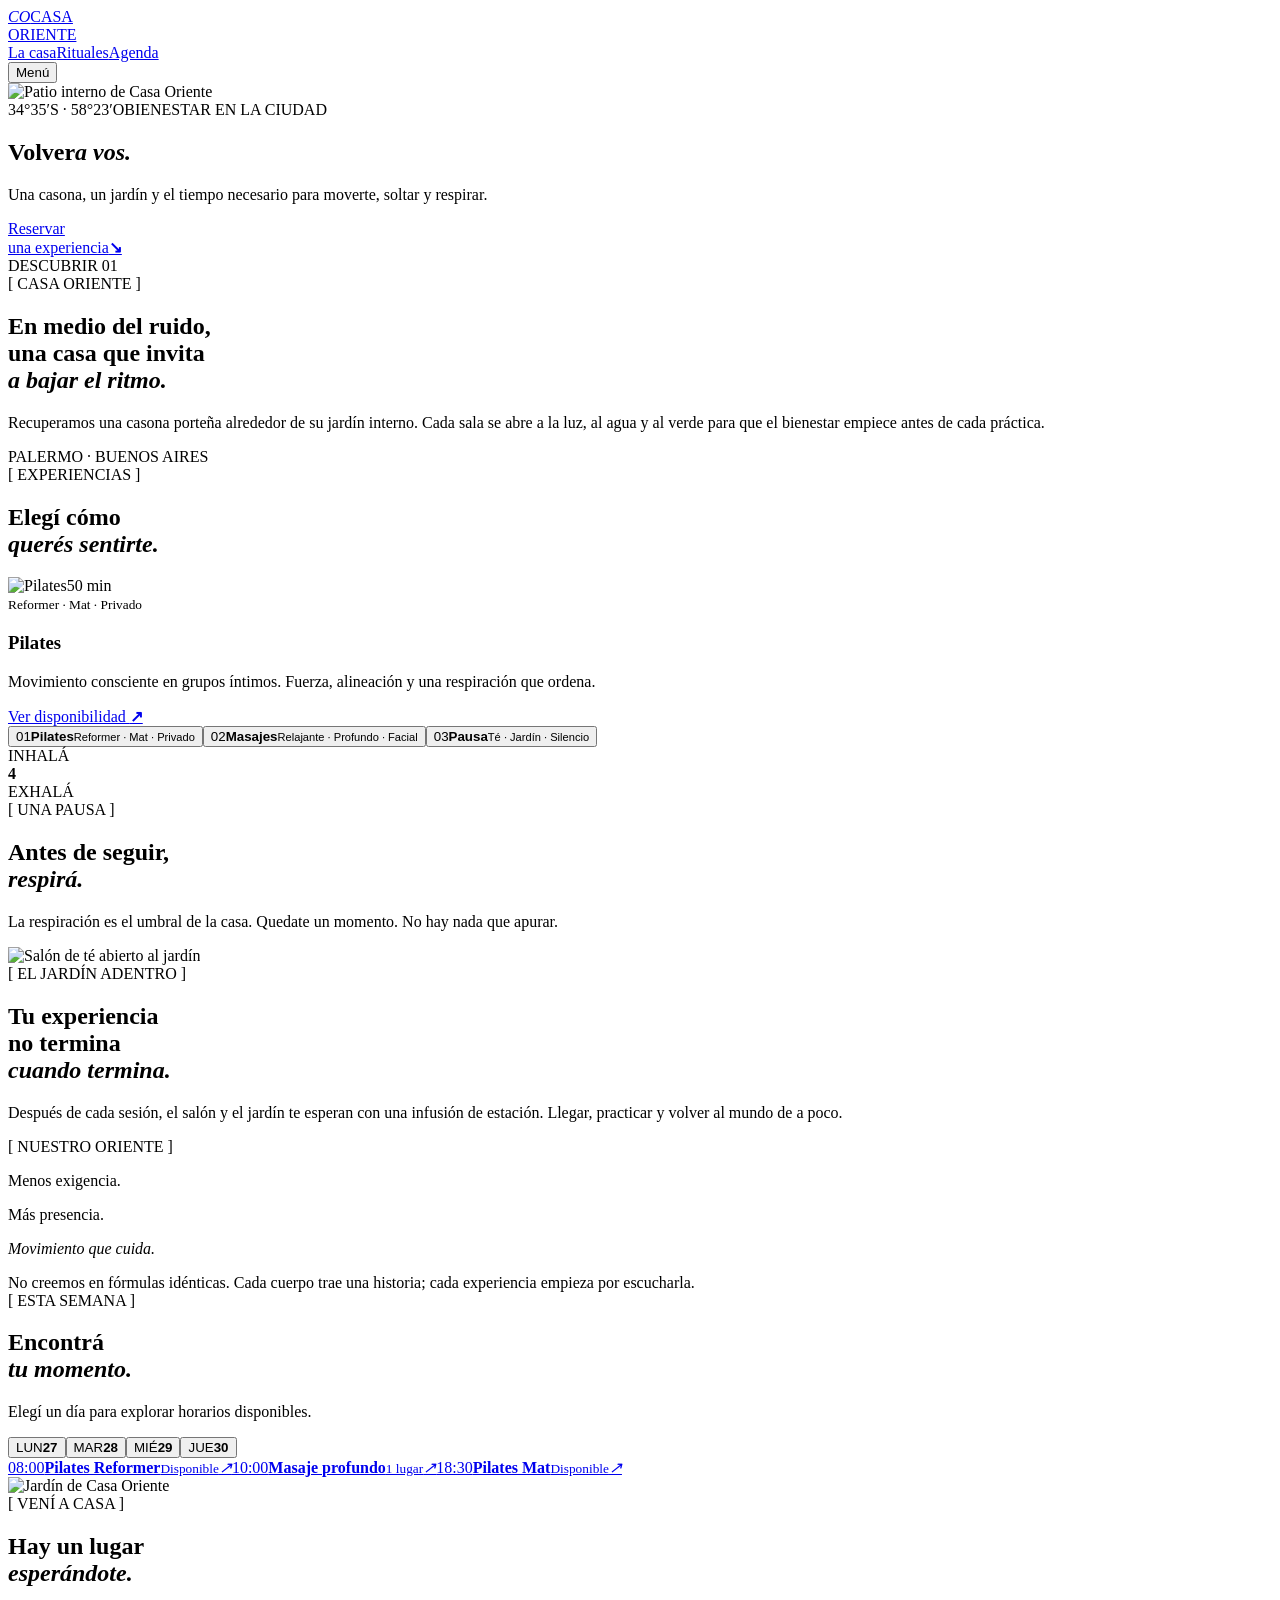
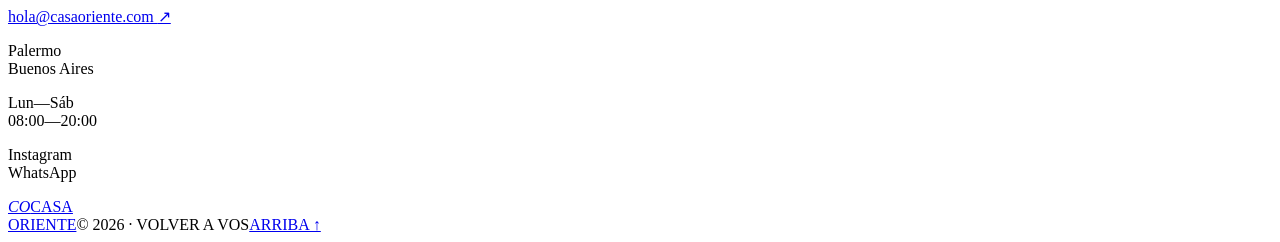
==== index.html @ e1b8a691 "Build Casa Oriente wellness experience" ====
<!DOCTYPE html><html lang="es"><head><meta charSet="utf-8"/><meta name="viewport" content="width=device-width, initial-scale=1"/><link rel="preload" as="image" href="/casaoriente/images/patio-casa-oriente.png"/><link rel="preload" as="image" href="/casaoriente/images/pilates-reformer.png"/><link rel="preload" as="image" href="/casaoriente/images/salon-te.png"/><link rel="stylesheet" href="/casaoriente/_next/static/chunks/013iz3ke4x50k.css" data-precedence="next"/><link rel="preload" as="script" fetchPriority="low" href="/casaoriente/_next/static/chunks/13mlq5af~sx62.js"/><script src="/casaoriente/_next/static/chunks/0y7opfao.kdcd.js" async=""></script><script src="/casaoriente/_next/static/chunks/0qm0td1ph.m7d.js" async=""></script><script src="/casaoriente/_next/static/chunks/turbopack-031og39yolx5b.js" async=""></script><script src="/casaoriente/_next/static/chunks/0cc6ivl2rzcu9.js" async=""></script><script src="/casaoriente/_next/static/chunks/0lklt4yarescy.js" async=""></script><title>Casa Oriente — Wellness, pilates y masajes</title><meta name="description" content="Una casona con jardín interno en Buenos Aires. Pilates, masajes y experiencias de bienestar para volver a vos."/><meta property="og:title" content="Casa Oriente"/><meta property="og:description" content="Una casona con jardín interno en Buenos Aires. Pilates, masajes y experiencias de bienestar para volver a vos."/><meta property="og:locale" content="es_AR"/><meta property="og:image" content="http://localhost:3000/og.png"/><meta property="og:type" content="website"/><meta name="twitter:card" content="summary_large_image"/><meta name="twitter:title" content="Casa Oriente"/><meta name="twitter:description" content="Una casona con jardín interno en Buenos Aires. Pilates, masajes y experiencias de bienestar para volver a vos."/><meta name="twitter:image" content="http://localhost:3000/og.png"/><script src="/casaoriente/_next/static/chunks/03~yq9q893hmn.js" noModule=""></script></head><body><div hidden=""><!--$--><!--/$--></div><main><div class="grain"></div><header><a class="brand" href="#inicio"><i>CO</i><span>CASA<br/>ORIENTE</span></a><nav><a href="#casa">La casa</a><a href="#rituales">Rituales</a><a href="#agenda">Agenda</a></nav><button class="menu">Menú<i></i></button></header><section class="hero" id="inicio"><img src="/casaoriente/images/patio-casa-oriente.png" alt="Patio interno de Casa Oriente"/><div class="shade"></div><div class="hero-lines"></div><div class="hero-top"><span>34°35′S · 58°23′O</span><span>BIENESTAR EN LA CIUDAD</span></div><h1><span>Volver</span><em>a vos.</em></h1><p>Una casona, un jardín y el tiempo necesario para moverte, soltar y respirar.</p><a class="book" href="#agenda"><span>Reservar<br/>una experiencia</span><b>↘</b></a><div class="scroll">DESCUBRIR <i></i> 01</div></section><section class="welcome" id="casa"><span class="eyebrow">[ CASA ORIENTE ]</span><h2>En medio del ruido,<br/>una casa que invita<br/><em>a bajar el ritmo.</em></h2><div class="welcome-foot"><p>Recuperamos una casona porteña alrededor de su jardín interno. Cada sala se abre a la luz, al agua y al verde para que el bienestar empiece antes de cada práctica.</p><span>PALERMO · BUENOS AIRES</span></div></section><section class="rituals" id="rituales"><div class="ritual-head"><span class="eyebrow">[ EXPERIENCIAS ]</span><h2>Elegí cómo<br/><em>querés sentirte.</em></h2></div><div class="ritual-stage"><div class="ritual-photo"><img src="/casaoriente/images/pilates-reformer.png" alt="Pilates"/><span>50 min</span></div><div class="ritual-copy"><small>Reformer · Mat · Privado</small><h3>Pilates</h3><p>Movimiento consciente en grupos íntimos. Fuerza, alineación y una respiración que ordena.</p><a href="#agenda">Ver disponibilidad <b>↗</b></a></div></div><div class="ritual-tabs"><button class="active"><span>01</span><b>Pilates</b><small>Reformer · Mat · Privado</small></button><button class=""><span>02</span><b>Masajes</b><small>Relajante · Profundo · Facial</small></button><button class=""><span>03</span><b>Pausa</b><small>Té · Jardín · Silencio</small></button></div></section><section class="breath"><div class="breath-orb"><i></i><span>INHALÁ<br/><b>4</b><br/>EXHALÁ</span></div><div class="breath-copy"><span class="eyebrow">[ UNA PAUSA ]</span><h2>Antes de seguir,<br/><em>respirá.</em></h2><p>La respiración es el umbral de la casa. Quedate un momento. No hay nada que apurar.</p></div></section><section class="garden"><img src="/casaoriente/images/salon-te.png" alt="Salón de té abierto al jardín"/><div class="garden-card"><span class="eyebrow">[ EL JARDÍN ADENTRO ]</span><h2>Tu experiencia<br/>no termina<br/><em>cuando termina.</em></h2><p>Después de cada sesión, el salón y el jardín te esperan con una infusión de estación. Llegar, practicar y volver al mundo de a poco.</p></div></section><section class="philosophy"><span class="eyebrow">[ NUESTRO ORIENTE ]</span><div><p>Menos exigencia.</p><p>Más presencia.</p><p><em>Movimiento que cuida.</em></p></div><aside>No creemos en fórmulas idénticas. Cada cuerpo trae una historia; cada experiencia empieza por escucharla.</aside></section><section class="agenda" id="agenda"><div class="agenda-title"><span class="eyebrow">[ ESTA SEMANA ]</span><h2>Encontrá<br/><em>tu momento.</em></h2><p>Elegí un día para explorar horarios disponibles.</p></div><div class="calendar"><div class="days"><button class="active"><span>LUN</span><b>27</b></button><button class=""><span>MAR</span><b>28</b></button><button class=""><span>MIÉ</span><b>29</b></button><button class=""><span>JUE</span><b>30</b></button></div><div class="slots"><a href="mailto:hola@casaoriente.com"><span>08:00</span><b>Pilates Reformer</b><small>Disponible</small><i>↗</i></a><a href="mailto:hola@casaoriente.com"><span>10:00</span><b>Masaje profundo</b><small>1 lugar</small><i>↗</i></a><a href="mailto:hola@casaoriente.com"><span>18:30</span><b>Pilates Mat</b><small>Disponible</small><i>↗</i></a></div></div></section><section class="visit" id="visitanos"><img src="/casaoriente/images/patio-casa-oriente.png" alt="Jardín de Casa Oriente"/><div class="visit-shade"></div><span class="eyebrow">[ VENÍ A CASA ]</span><h2>Hay un lugar<br/><em>esperándote.</em></h2><a href="mailto:hola@casaoriente.com">hola@casaoriente.com <span>↗</span></a><div class="visit-meta"><p>Palermo<br/>Buenos Aires</p><p>Lun—Sáb<br/>08:00—20:00</p><p>Instagram<br/>WhatsApp</p></div></section><footer><a class="brand" href="#inicio"><i>CO</i><span>CASA<br/>ORIENTE</span></a><span>© 2026 · VOLVER A VOS</span><a href="#inicio">ARRIBA ↑</a></footer></main><!--$--><!--/$--><script src="/casaoriente/_next/static/chunks/13mlq5af~sx62.js" id="_R_" async=""></script><script>(self.__next_f=self.__next_f||[]).push([0])</script><script>self.__next_f.push([1,"1:\"$Sreact.fragment\"\n2:I[21907,[\"/casaoriente/_next/static/chunks/0cc6ivl2rzcu9.js\"],\"default\"]\n3:I[43777,[\"/casaoriente/_next/static/chunks/0cc6ivl2rzcu9.js\"],\"default\"]\n4:I[60852,[\"/casaoriente/_next/static/chunks/0cc6ivl2rzcu9.js\"],\"ClientPageRoot\"]\n5:I[65728,[\"/casaoriente/_next/static/chunks/0cc6ivl2rzcu9.js\",\"/casaoriente/_next/static/chunks/0lklt4yarescy.js\"],\"default\"]\n8:I[42017,[\"/casaoriente/_next/static/chunks/0cc6ivl2rzcu9.js\"],\"OutletBoundary\"]\n9:\"$Sreact.suspense\"\nb:I[42017,[\"/casaoriente/_next/static/chunks/0cc6ivl2rzcu9.js\"],\"ViewportBoundary\"]\nd:I[42017,[\"/casaoriente/_next/static/chunks/0cc6ivl2rzcu9.js\"],\"MetadataBoundary\"]\nf:I[56203,[\"/casaoriente/_next/static/chunks/0cc6ivl2rzcu9.js\"],\"default\",1]\n:HL[\"/casaoriente/_next/static/chunks/013iz3ke4x50k.css\",\"style\"]\n"])</script><script>self.__next_f.push([1,"0:{\"P\":null,\"c\":[\"\",\"\"],\"q\":\"\",\"i\":false,\"f\":[[[\"\",{\"children\":[\"__PAGE__\",{}]},\"$undefined\",\"$undefined\",16],[[\"$\",\"$1\",\"c\",{\"children\":[[[\"$\",\"link\",\"0\",{\"rel\":\"stylesheet\",\"href\":\"/casaoriente/_next/static/chunks/013iz3ke4x50k.css\",\"precedence\":\"next\",\"crossOrigin\":\"$undefined\",\"nonce\":\"$undefined\"}],[\"$\",\"script\",\"script-0\",{\"src\":\"/casaoriente/_next/static/chunks/0cc6ivl2rzcu9.js\",\"async\":true,\"nonce\":\"$undefined\"}]],[\"$\",\"html\",null,{\"lang\":\"es\",\"children\":[\"$\",\"body\",null,{\"children\":[\"$\",\"$L2\",null,{\"parallelRouterKey\":\"children\",\"error\":\"$undefined\",\"errorStyles\":\"$undefined\",\"errorScripts\":\"$undefined\",\"template\":[\"$\",\"$L3\",null,{}],\"templateStyles\":\"$undefined\",\"templateScripts\":\"$undefined\",\"notFound\":[[[\"$\",\"title\",null,{\"children\":\"404: This page could not be found.\"}],[\"$\",\"div\",null,{\"style\":{\"fontFamily\":\"system-ui,\\\"Segoe UI\\\",Roboto,Helvetica,Arial,sans-serif,\\\"Apple Color Emoji\\\",\\\"Segoe UI Emoji\\\"\",\"height\":\"100vh\",\"textAlign\":\"center\",\"display\":\"flex\",\"flexDirection\":\"column\",\"alignItems\":\"center\",\"justifyContent\":\"center\"},\"children\":[\"$\",\"div\",null,{\"children\":[[\"$\",\"style\",null,{\"dangerouslySetInnerHTML\":{\"__html\":\"body{color:#000;background:#fff;margin:0}.next-error-h1{border-right:1px solid rgba(0,0,0,.3)}@media (prefers-color-scheme:dark){body{color:#fff;background:#000}.next-error-h1{border-right:1px solid rgba(255,255,255,.3)}}\"}}],[\"$\",\"h1\",null,{\"className\":\"next-error-h1\",\"style\":{\"display\":\"inline-block\",\"margin\":\"0 20px 0 0\",\"padding\":\"0 23px 0 0\",\"fontSize\":24,\"fontWeight\":500,\"verticalAlign\":\"top\",\"lineHeight\":\"49px\"},\"children\":404}],[\"$\",\"div\",null,{\"style\":{\"display\":\"inline-block\"},\"children\":[\"$\",\"h2\",null,{\"style\":{\"fontSize\":14,\"fontWeight\":400,\"lineHeight\":\"49px\",\"margin\":0},\"children\":\"This page could not be found.\"}]}]]}]}]],[]],\"forbidden\":\"$undefined\",\"unauthorized\":\"$undefined\"}]}]}]]}],{\"children\":[[\"$\",\"$1\",\"c\",{\"children\":[[\"$\",\"$L4\",null,{\"Component\":\"$5\",\"serverProvidedParams\":{\"searchParams\":{},\"params\":{},\"promises\":[\"$@6\",\"$@7\"]}}],[[\"$\",\"script\",\"script-0\",{\"src\":\"/casaoriente/_next/static/chunks/0lklt4yarescy.js\",\"async\":true,\"nonce\":\"$undefined\"}]],[\"$\",\"$L8\",null,{\"children\":[\"$\",\"$9\",null,{\"name\":\"Next.MetadataOutlet\",\"children\":\"$@a\"}]}]]}],{},null,false,null]},null,false,null],[\"$\",\"$1\",\"h\",{\"children\":[null,[\"$\",\"$Lb\",null,{\"children\":\"$Lc\"}],[\"$\",\"div\",null,{\"hidden\":true,\"children\":[\"$\",\"$Ld\",null,{\"children\":[\"$\",\"$9\",null,{\"name\":\"Next.Metadata\",\"children\":\"$Le\"}]}]}],null]}],false]],\"m\":\"$undefined\",\"G\":[\"$f\",[[\"$\",\"link\",\"0\",{\"rel\":\"stylesheet\",\"href\":\"/casaoriente/_next/static/chunks/013iz3ke4x50k.css\",\"precedence\":\"next\",\"crossOrigin\":\"$undefined\",\"nonce\":\"$undefined\"}]]],\"S\":true,\"h\":null,\"s\":\"$undefined\",\"l\":\"$undefined\",\"p\":\"$undefined\",\"d\":\"$undefined\",\"b\":\"CtI0qGQxha3_RIk2JHy7H\"}\n"])</script><script>self.__next_f.push([1,"6:{}\n7:\"$0:f:0:1:1:children:0:props:children:0:props:serverProvidedParams:params\"\n"])</script><script>self.__next_f.push([1,"c:[[\"$\",\"meta\",\"0\",{\"charSet\":\"utf-8\"}],[\"$\",\"meta\",\"1\",{\"name\":\"viewport\",\"content\":\"width=device-width, initial-scale=1\"}]]\n"])</script><script>self.__next_f.push([1,"a:null\ne:[[\"$\",\"title\",\"0\",{\"children\":\"Casa Oriente — Wellness, pilates y masajes\"}],[\"$\",\"meta\",\"1\",{\"name\":\"description\",\"content\":\"Una casona con jardín interno en Buenos Aires. Pilates, masajes y experiencias de bienestar para volver a vos.\"}],[\"$\",\"meta\",\"2\",{\"property\":\"og:title\",\"content\":\"Casa Oriente\"}],[\"$\",\"meta\",\"3\",{\"property\":\"og:description\",\"content\":\"Una casona con jardín interno en Buenos Aires. Pilates, masajes y experiencias de bienestar para volver a vos.\"}],[\"$\",\"meta\",\"4\",{\"property\":\"og:locale\",\"content\":\"es_AR\"}],[\"$\",\"meta\",\"5\",{\"property\":\"og:image\",\"content\":\"http://localhost:3000/og.png\"}],[\"$\",\"meta\",\"6\",{\"property\":\"og:type\",\"content\":\"website\"}],[\"$\",\"meta\",\"7\",{\"name\":\"twitter:card\",\"content\":\"summary_large_image\"}],[\"$\",\"meta\",\"8\",{\"name\":\"twitter:title\",\"content\":\"Casa Oriente\"}],[\"$\",\"meta\",\"9\",{\"name\":\"twitter:description\",\"content\":\"Una casona con jardín interno en Buenos Aires. Pilates, masajes y experiencias de bienestar para volver a vos.\"}],[\"$\",\"meta\",\"10\",{\"name\":\"twitter:image\",\"content\":\"http://localhost:3000/og.png\"}]]\n"])</script></body></html>
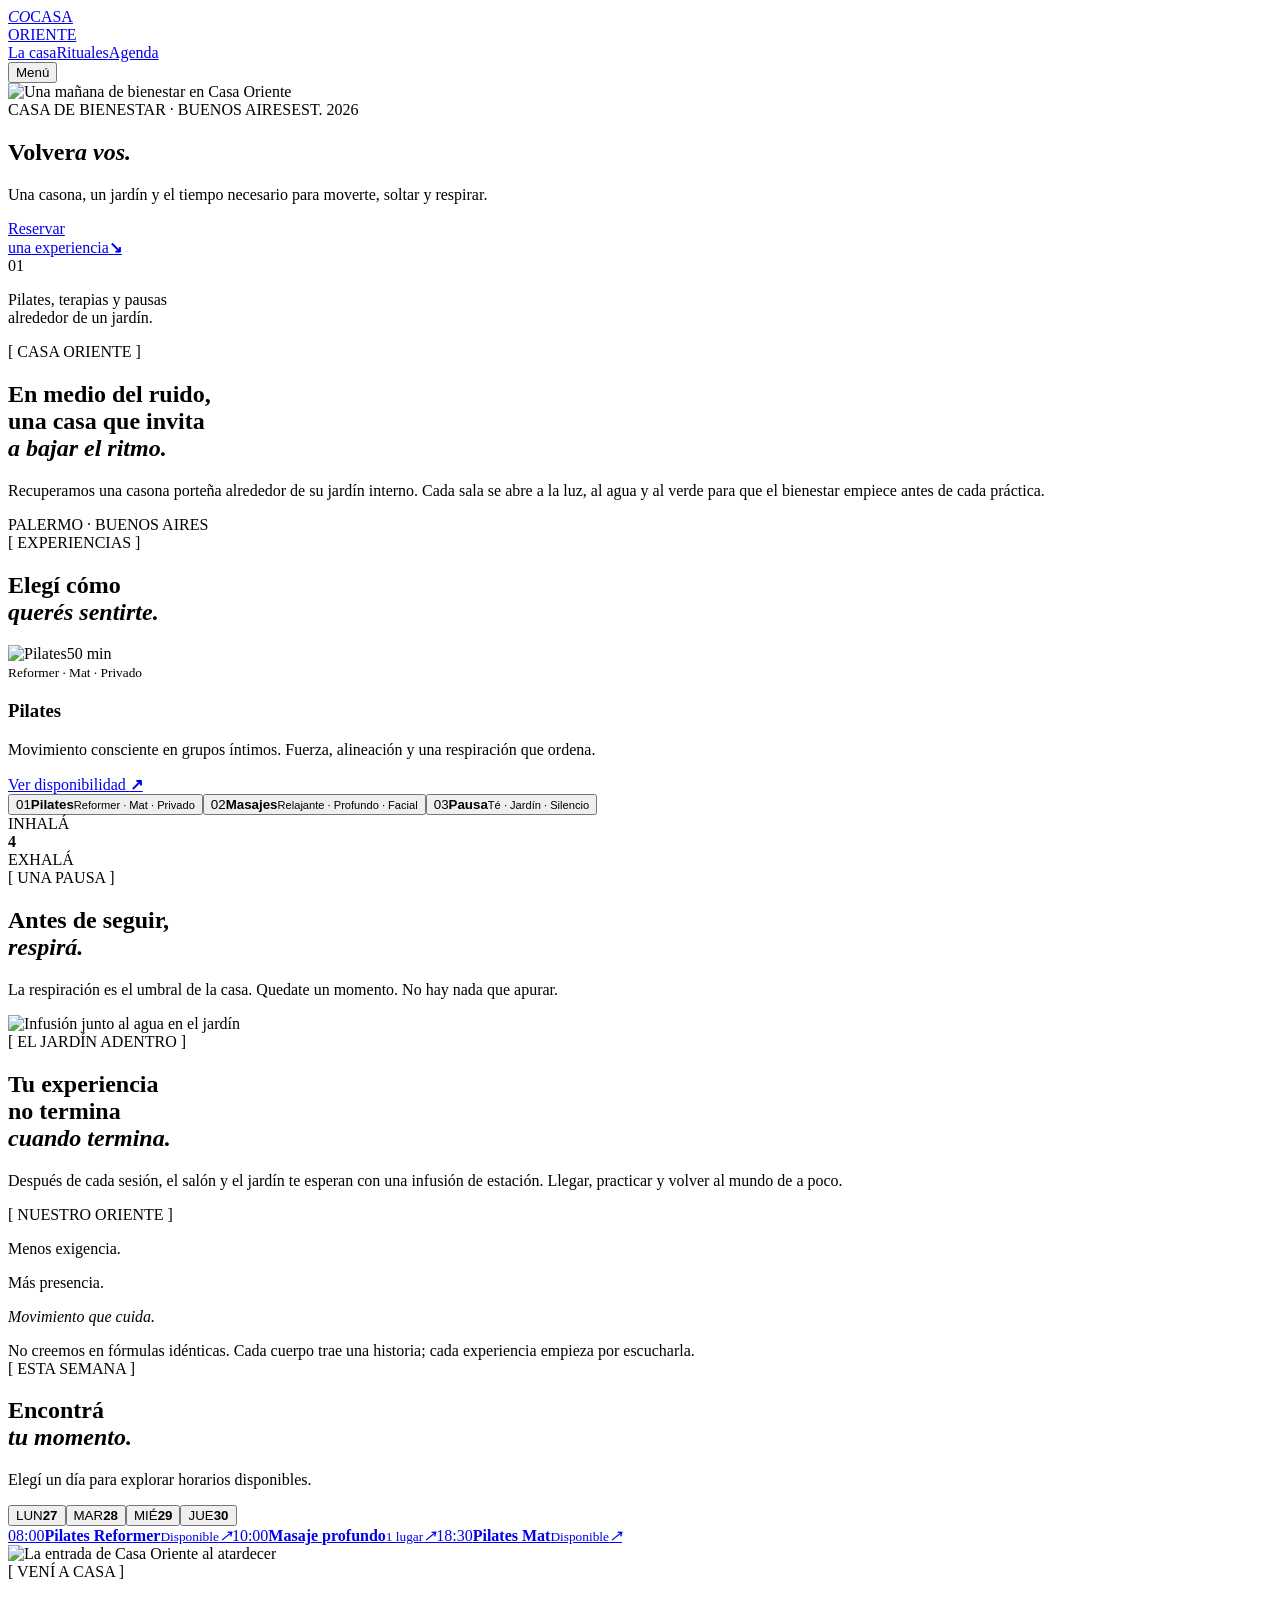
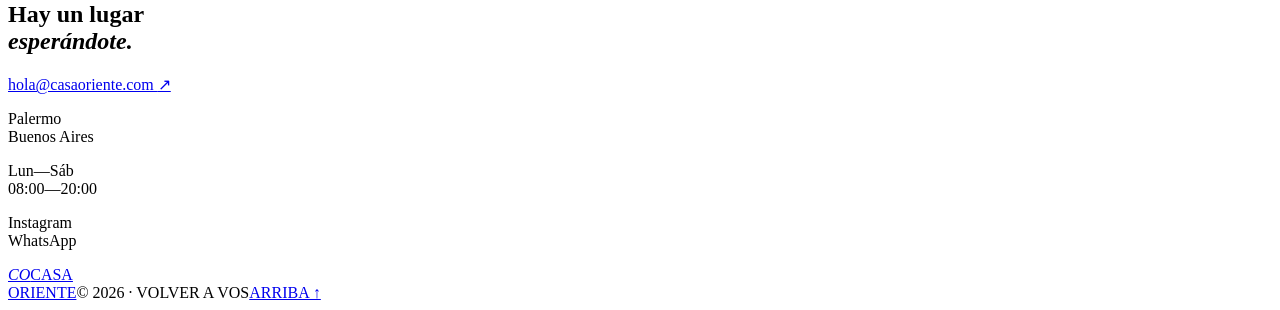
==== commit 2baf4dfe: "Refine editorial direction and diversify imagery" ====
--- a/index.html
+++ b/index.html
@@ -1 +1 @@
-<!DOCTYPE html><html lang="es"><head><meta charSet="utf-8"/><meta name="viewport" content="width=device-width, initial-scale=1"/><link rel="preload" as="image" href="/casaoriente/images/patio-casa-oriente.png"/><link rel="preload" as="image" href="/casaoriente/images/pilates-reformer.png"/><link rel="preload" as="image" href="/casaoriente/images/salon-te.png"/><link rel="stylesheet" href="/casaoriente/_next/static/chunks/013iz3ke4x50k.css" data-precedence="next"/><link rel="preload" as="script" fetchPriority="low" href="/casaoriente/_next/static/chunks/13mlq5af~sx62.js"/><script src="/casaoriente/_next/static/chunks/0y7opfao.kdcd.js" async=""></script><script src="/casaoriente/_next/static/chunks/0qm0td1ph.m7d.js" async=""></script><script src="/casaoriente/_next/static/chunks/turbopack-031og39yolx5b.js" async=""></script><script src="/casaoriente/_next/static/chunks/0cc6ivl2rzcu9.js" async=""></script><script src="/casaoriente/_next/static/chunks/0lklt4yarescy.js" async=""></script><title>Casa Oriente — Wellness, pilates y masajes</title><meta name="description" content="Una casona con jardín interno en Buenos Aires. Pilates, masajes y experiencias de bienestar para volver a vos."/><meta property="og:title" content="Casa Oriente"/><meta property="og:description" content="Una casona con jardín interno en Buenos Aires. Pilates, masajes y experiencias de bienestar para volver a vos."/><meta property="og:locale" content="es_AR"/><meta property="og:image" content="http://localhost:3000/og.png"/><meta property="og:type" content="website"/><meta name="twitter:card" content="summary_large_image"/><meta name="twitter:title" content="Casa Oriente"/><meta name="twitter:description" content="Una casona con jardín interno en Buenos Aires. Pilates, masajes y experiencias de bienestar para volver a vos."/><meta name="twitter:image" content="http://localhost:3000/og.png"/><script src="/casaoriente/_next/static/chunks/03~yq9q893hmn.js" noModule=""></script></head><body><div hidden=""><!--$--><!--/$--></div><main><div class="grain"></div><header><a class="brand" href="#inicio"><i>CO</i><span>CASA<br/>ORIENTE</span></a><nav><a href="#casa">La casa</a><a href="#rituales">Rituales</a><a href="#agenda">Agenda</a></nav><button class="menu">Menú<i></i></button></header><section class="hero" id="inicio"><img src="/casaoriente/images/patio-casa-oriente.png" alt="Patio interno de Casa Oriente"/><div class="shade"></div><div class="hero-lines"></div><div class="hero-top"><span>34°35′S · 58°23′O</span><span>BIENESTAR EN LA CIUDAD</span></div><h1><span>Volver</span><em>a vos.</em></h1><p>Una casona, un jardín y el tiempo necesario para moverte, soltar y respirar.</p><a class="book" href="#agenda"><span>Reservar<br/>una experiencia</span><b>↘</b></a><div class="scroll">DESCUBRIR <i></i> 01</div></section><section class="welcome" id="casa"><span class="eyebrow">[ CASA ORIENTE ]</span><h2>En medio del ruido,<br/>una casa que invita<br/><em>a bajar el ritmo.</em></h2><div class="welcome-foot"><p>Recuperamos una casona porteña alrededor de su jardín interno. Cada sala se abre a la luz, al agua y al verde para que el bienestar empiece antes de cada práctica.</p><span>PALERMO · BUENOS AIRES</span></div></section><section class="rituals" id="rituales"><div class="ritual-head"><span class="eyebrow">[ EXPERIENCIAS ]</span><h2>Elegí cómo<br/><em>querés sentirte.</em></h2></div><div class="ritual-stage"><div class="ritual-photo"><img src="/casaoriente/images/pilates-reformer.png" alt="Pilates"/><span>50 min</span></div><div class="ritual-copy"><small>Reformer · Mat · Privado</small><h3>Pilates</h3><p>Movimiento consciente en grupos íntimos. Fuerza, alineación y una respiración que ordena.</p><a href="#agenda">Ver disponibilidad <b>↗</b></a></div></div><div class="ritual-tabs"><button class="active"><span>01</span><b>Pilates</b><small>Reformer · Mat · Privado</small></button><button class=""><span>02</span><b>Masajes</b><small>Relajante · Profundo · Facial</small></button><button class=""><span>03</span><b>Pausa</b><small>Té · Jardín · Silencio</small></button></div></section><section class="breath"><div class="breath-orb"><i></i><span>INHALÁ<br/><b>4</b><br/>EXHALÁ</span></div><div class="breath-copy"><span class="eyebrow">[ UNA PAUSA ]</span><h2>Antes de seguir,<br/><em>respirá.</em></h2><p>La respiración es el umbral de la casa. Quedate un momento. No hay nada que apurar.</p></div></section><section class="garden"><img src="/casaoriente/images/salon-te.png" alt="Salón de té abierto al jardín"/><div class="garden-card"><span class="eyebrow">[ EL JARDÍN ADENTRO ]</span><h2>Tu experiencia<br/>no termina<br/><em>cuando termina.</em></h2><p>Después de cada sesión, el salón y el jardín te esperan con una infusión de estación. Llegar, practicar y volver al mundo de a poco.</p></div></section><section class="philosophy"><span class="eyebrow">[ NUESTRO ORIENTE ]</span><div><p>Menos exigencia.</p><p>Más presencia.</p><p><em>Movimiento que cuida.</em></p></div><aside>No creemos en fórmulas idénticas. Cada cuerpo trae una historia; cada experiencia empieza por escucharla.</aside></section><section class="agenda" id="agenda"><div class="agenda-title"><span class="eyebrow">[ ESTA SEMANA ]</span><h2>Encontrá<br/><em>tu momento.</em></h2><p>Elegí un día para explorar horarios disponibles.</p></div><div class="calendar"><div class="days"><button class="active"><span>LUN</span><b>27</b></button><button class=""><span>MAR</span><b>28</b></button><button class=""><span>MIÉ</span><b>29</b></button><button class=""><span>JUE</span><b>30</b></button></div><div class="slots"><a href="mailto:hola@casaoriente.com"><span>08:00</span><b>Pilates Reformer</b><small>Disponible</small><i>↗</i></a><a href="mailto:hola@casaoriente.com"><span>10:00</span><b>Masaje profundo</b><small>1 lugar</small><i>↗</i></a><a href="mailto:hola@casaoriente.com"><span>18:30</span><b>Pilates Mat</b><small>Disponible</small><i>↗</i></a></div></div></section><section class="visit" id="visitanos"><img src="/casaoriente/images/patio-casa-oriente.png" alt="Jardín de Casa Oriente"/><div class="visit-shade"></div><span class="eyebrow">[ VENÍ A CASA ]</span><h2>Hay un lugar<br/><em>esperándote.</em></h2><a href="mailto:hola@casaoriente.com">hola@casaoriente.com <span>↗</span></a><div class="visit-meta"><p>Palermo<br/>Buenos Aires</p><p>Lun—Sáb<br/>08:00—20:00</p><p>Instagram<br/>WhatsApp</p></div></section><footer><a class="brand" href="#inicio"><i>CO</i><span>CASA<br/>ORIENTE</span></a><span>© 2026 · VOLVER A VOS</span><a href="#inicio">ARRIBA ↑</a></footer></main><!--$--><!--/$--><script src="/casaoriente/_next/static/chunks/13mlq5af~sx62.js" id="_R_" async=""></script><script>(self.__next_f=self.__next_f||[]).push([0])</script><script>self.__next_f.push([1,"1:\"$Sreact.fragment\"\n2:I[21907,[\"/casaoriente/_next/static/chunks/0cc6ivl2rzcu9.js\"],\"default\"]\n3:I[43777,[\"/casaoriente/_next/static/chunks/0cc6ivl2rzcu9.js\"],\"default\"]\n4:I[60852,[\"/casaoriente/_next/static/chunks/0cc6ivl2rzcu9.js\"],\"ClientPageRoot\"]\n5:I[65728,[\"/casaoriente/_next/static/chunks/0cc6ivl2rzcu9.js\",\"/casaoriente/_next/static/chunks/0lklt4yarescy.js\"],\"default\"]\n8:I[42017,[\"/casaoriente/_next/static/chunks/0cc6ivl2rzcu9.js\"],\"OutletBoundary\"]\n9:\"$Sreact.suspense\"\nb:I[42017,[\"/casaoriente/_next/static/chunks/0cc6ivl2rzcu9.js\"],\"ViewportBoundary\"]\nd:I[42017,[\"/casaoriente/_next/static/chunks/0cc6ivl2rzcu9.js\"],\"MetadataBoundary\"]\nf:I[56203,[\"/casaoriente/_next/static/chunks/0cc6ivl2rzcu9.js\"],\"default\",1]\n:HL[\"/casaoriente/_next/static/chunks/013iz3ke4x50k.css\",\"style\"]\n"])</script><script>self.__next_f.push([1,"0:{\"P\":null,\"c\":[\"\",\"\"],\"q\":\"\",\"i\":false,\"f\":[[[\"\",{\"children\":[\"__PAGE__\",{}]},\"$undefined\",\"$undefined\",16],[[\"$\",\"$1\",\"c\",{\"children\":[[[\"$\",\"link\",\"0\",{\"rel\":\"stylesheet\",\"href\":\"/casaoriente/_next/static/chunks/013iz3ke4x50k.css\",\"precedence\":\"next\",\"crossOrigin\":\"$undefined\",\"nonce\":\"$undefined\"}],[\"$\",\"script\",\"script-0\",{\"src\":\"/casaoriente/_next/static/chunks/0cc6ivl2rzcu9.js\",\"async\":true,\"nonce\":\"$undefined\"}]],[\"$\",\"html\",null,{\"lang\":\"es\",\"children\":[\"$\",\"body\",null,{\"children\":[\"$\",\"$L2\",null,{\"parallelRouterKey\":\"children\",\"error\":\"$undefined\",\"errorStyles\":\"$undefined\",\"errorScripts\":\"$undefined\",\"template\":[\"$\",\"$L3\",null,{}],\"templateStyles\":\"$undefined\",\"templateScripts\":\"$undefined\",\"notFound\":[[[\"$\",\"title\",null,{\"children\":\"404: This page could not be found.\"}],[\"$\",\"div\",null,{\"style\":{\"fontFamily\":\"system-ui,\\\"Segoe UI\\\",Roboto,Helvetica,Arial,sans-serif,\\\"Apple Color Emoji\\\",\\\"Segoe UI Emoji\\\"\",\"height\":\"100vh\",\"textAlign\":\"center\",\"display\":\"flex\",\"flexDirection\":\"column\",\"alignItems\":\"center\",\"justifyContent\":\"center\"},\"children\":[\"$\",\"div\",null,{\"children\":[[\"$\",\"style\",null,{\"dangerouslySetInnerHTML\":{\"__html\":\"body{color:#000;background:#fff;margin:0}.next-error-h1{border-right:1px solid rgba(0,0,0,.3)}@media (prefers-color-scheme:dark){body{color:#fff;background:#000}.next-error-h1{border-right:1px solid rgba(255,255,255,.3)}}\"}}],[\"$\",\"h1\",null,{\"className\":\"next-error-h1\",\"style\":{\"display\":\"inline-block\",\"margin\":\"0 20px 0 0\",\"padding\":\"0 23px 0 0\",\"fontSize\":24,\"fontWeight\":500,\"verticalAlign\":\"top\",\"lineHeight\":\"49px\"},\"children\":404}],[\"$\",\"div\",null,{\"style\":{\"display\":\"inline-block\"},\"children\":[\"$\",\"h2\",null,{\"style\":{\"fontSize\":14,\"fontWeight\":400,\"lineHeight\":\"49px\",\"margin\":0},\"children\":\"This page could not be found.\"}]}]]}]}]],[]],\"forbidden\":\"$undefined\",\"unauthorized\":\"$undefined\"}]}]}]]}],{\"children\":[[\"$\",\"$1\",\"c\",{\"children\":[[\"$\",\"$L4\",null,{\"Component\":\"$5\",\"serverProvidedParams\":{\"searchParams\":{},\"params\":{},\"promises\":[\"$@6\",\"$@7\"]}}],[[\"$\",\"script\",\"script-0\",{\"src\":\"/casaoriente/_next/static/chunks/0lklt4yarescy.js\",\"async\":true,\"nonce\":\"$undefined\"}]],[\"$\",\"$L8\",null,{\"children\":[\"$\",\"$9\",null,{\"name\":\"Next.MetadataOutlet\",\"children\":\"$@a\"}]}]]}],{},null,false,null]},null,false,null],[\"$\",\"$1\",\"h\",{\"children\":[null,[\"$\",\"$Lb\",null,{\"children\":\"$Lc\"}],[\"$\",\"div\",null,{\"hidden\":true,\"children\":[\"$\",\"$Ld\",null,{\"children\":[\"$\",\"$9\",null,{\"name\":\"Next.Metadata\",\"children\":\"$Le\"}]}]}],null]}],false]],\"m\":\"$undefined\",\"G\":[\"$f\",[[\"$\",\"link\",\"0\",{\"rel\":\"stylesheet\",\"href\":\"/casaoriente/_next/static/chunks/013iz3ke4x50k.css\",\"precedence\":\"next\",\"crossOrigin\":\"$undefined\",\"nonce\":\"$undefined\"}]]],\"S\":true,\"h\":null,\"s\":\"$undefined\",\"l\":\"$undefined\",\"p\":\"$undefined\",\"d\":\"$undefined\",\"b\":\"CtI0qGQxha3_RIk2JHy7H\"}\n"])</script><script>self.__next_f.push([1,"6:{}\n7:\"$0:f:0:1:1:children:0:props:children:0:props:serverProvidedParams:params\"\n"])</script><script>self.__next_f.push([1,"c:[[\"$\",\"meta\",\"0\",{\"charSet\":\"utf-8\"}],[\"$\",\"meta\",\"1\",{\"name\":\"viewport\",\"content\":\"width=device-width, initial-scale=1\"}]]\n"])</script><script>self.__next_f.push([1,"a:null\ne:[[\"$\",\"title\",\"0\",{\"children\":\"Casa Oriente — Wellness, pilates y masajes\"}],[\"$\",\"meta\",\"1\",{\"name\":\"description\",\"content\":\"Una casona con jardín interno en Buenos Aires. Pilates, masajes y experiencias de bienestar para volver a vos.\"}],[\"$\",\"meta\",\"2\",{\"property\":\"og:title\",\"content\":\"Casa Oriente\"}],[\"$\",\"meta\",\"3\",{\"property\":\"og:description\",\"content\":\"Una casona con jardín interno en Buenos Aires. Pilates, masajes y experiencias de bienestar para volver a vos.\"}],[\"$\",\"meta\",\"4\",{\"property\":\"og:locale\",\"content\":\"es_AR\"}],[\"$\",\"meta\",\"5\",{\"property\":\"og:image\",\"content\":\"http://localhost:3000/og.png\"}],[\"$\",\"meta\",\"6\",{\"property\":\"og:type\",\"content\":\"website\"}],[\"$\",\"meta\",\"7\",{\"name\":\"twitter:card\",\"content\":\"summary_large_image\"}],[\"$\",\"meta\",\"8\",{\"name\":\"twitter:title\",\"content\":\"Casa Oriente\"}],[\"$\",\"meta\",\"9\",{\"name\":\"twitter:description\",\"content\":\"Una casona con jardín interno en Buenos Aires. Pilates, masajes y experiencias de bienestar para volver a vos.\"}],[\"$\",\"meta\",\"10\",{\"name\":\"twitter:image\",\"content\":\"http://localhost:3000/og.png\"}]]\n"])</script></body></html>+<!DOCTYPE html><html lang="es"><head><meta charSet="utf-8"/><meta name="viewport" content="width=device-width, initial-scale=1"/><link rel="preload" as="image" href="/casaoriente/images/hero-editorial-v2.png"/><link rel="preload" as="image" href="/casaoriente/images/pilates-reformer.png"/><link rel="preload" as="image" href="/casaoriente/images/jardin-sensorial.png"/><link rel="preload" as="image" href="/casaoriente/images/llegada-casa-oriente.png"/><link rel="stylesheet" href="/casaoriente/_next/static/chunks/0b5~409b3jb62.css" data-precedence="next"/><link rel="preload" as="script" fetchPriority="low" href="/casaoriente/_next/static/chunks/13mlq5af~sx62.js"/><script src="/casaoriente/_next/static/chunks/0y7opfao.kdcd.js" async=""></script><script src="/casaoriente/_next/static/chunks/0qm0td1ph.m7d.js" async=""></script><script src="/casaoriente/_next/static/chunks/turbopack-031og39yolx5b.js" async=""></script><script src="/casaoriente/_next/static/chunks/0cc6ivl2rzcu9.js" async=""></script><script src="/casaoriente/_next/static/chunks/0.n5a8dmfut0z.js" async=""></script><title>Casa Oriente — Wellness, pilates y masajes</title><meta name="description" content="Una casona con jardín interno en Buenos Aires. Pilates, masajes y experiencias de bienestar para volver a vos."/><meta property="og:title" content="Casa Oriente"/><meta property="og:description" content="Una casona con jardín interno en Buenos Aires. Pilates, masajes y experiencias de bienestar para volver a vos."/><meta property="og:locale" content="es_AR"/><meta property="og:image" content="http://localhost:3000/og.png"/><meta property="og:type" content="website"/><meta name="twitter:card" content="summary_large_image"/><meta name="twitter:title" content="Casa Oriente"/><meta name="twitter:description" content="Una casona con jardín interno en Buenos Aires. Pilates, masajes y experiencias de bienestar para volver a vos."/><meta name="twitter:image" content="http://localhost:3000/og.png"/><script src="/casaoriente/_next/static/chunks/03~yq9q893hmn.js" noModule=""></script></head><body><div hidden=""><!--$--><!--/$--></div><main><div class="grain"></div><header><a class="brand" href="#inicio"><i>CO</i><span>CASA<br/>ORIENTE</span></a><nav><a href="#casa">La casa</a><a href="#rituales">Rituales</a><a href="#agenda">Agenda</a></nav><button class="menu">Menú<i></i></button></header><section class="hero" id="inicio"><img src="/casaoriente/images/hero-editorial-v2.png" alt="Una mañana de bienestar en Casa Oriente"/><div class="shade"></div><div class="hero-top"><span>CASA DE BIENESTAR · BUENOS AIRES</span><span>EST. 2026</span></div><h1><span>Volver</span><em>a vos.</em></h1><p>Una casona, un jardín y el tiempo necesario para moverte, soltar y respirar.</p><a class="book" href="#agenda"><span>Reservar<br/>una experiencia</span><b>↘</b></a><div class="hero-note"><span>01</span><p>Pilates, terapias y pausas<br/>alrededor de un jardín.</p></div></section><section class="welcome" id="casa"><span class="eyebrow">[ CASA ORIENTE ]</span><h2>En medio del ruido,<br/>una casa que invita<br/><em>a bajar el ritmo.</em></h2><div class="welcome-foot"><p>Recuperamos una casona porteña alrededor de su jardín interno. Cada sala se abre a la luz, al agua y al verde para que el bienestar empiece antes de cada práctica.</p><span>PALERMO · BUENOS AIRES</span></div></section><section class="rituals" id="rituales"><div class="ritual-head"><span class="eyebrow">[ EXPERIENCIAS ]</span><h2>Elegí cómo<br/><em>querés sentirte.</em></h2></div><div class="ritual-stage"><div class="ritual-photo"><img src="/casaoriente/images/pilates-reformer.png" alt="Pilates"/><span>50 min</span></div><div class="ritual-copy"><small>Reformer · Mat · Privado</small><h3>Pilates</h3><p>Movimiento consciente en grupos íntimos. Fuerza, alineación y una respiración que ordena.</p><a href="#agenda">Ver disponibilidad <b>↗</b></a></div></div><div class="ritual-tabs"><button class="active"><span>01</span><b>Pilates</b><small>Reformer · Mat · Privado</small></button><button class=""><span>02</span><b>Masajes</b><small>Relajante · Profundo · Facial</small></button><button class=""><span>03</span><b>Pausa</b><small>Té · Jardín · Silencio</small></button></div></section><section class="breath"><div class="breath-orb"><i></i><span>INHALÁ<br/><b>4</b><br/>EXHALÁ</span></div><div class="breath-copy"><span class="eyebrow">[ UNA PAUSA ]</span><h2>Antes de seguir,<br/><em>respirá.</em></h2><p>La respiración es el umbral de la casa. Quedate un momento. No hay nada que apurar.</p></div></section><section class="garden"><img src="/casaoriente/images/jardin-sensorial.png" alt="Infusión junto al agua en el jardín"/><div class="garden-card"><span class="eyebrow">[ EL JARDÍN ADENTRO ]</span><h2>Tu experiencia<br/>no termina<br/><em>cuando termina.</em></h2><p>Después de cada sesión, el salón y el jardín te esperan con una infusión de estación. Llegar, practicar y volver al mundo de a poco.</p></div></section><section class="philosophy"><span class="eyebrow">[ NUESTRO ORIENTE ]</span><div><p>Menos exigencia.</p><p>Más presencia.</p><p><em>Movimiento que cuida.</em></p></div><aside>No creemos en fórmulas idénticas. Cada cuerpo trae una historia; cada experiencia empieza por escucharla.</aside></section><section class="agenda" id="agenda"><div class="agenda-title"><span class="eyebrow">[ ESTA SEMANA ]</span><h2>Encontrá<br/><em>tu momento.</em></h2><p>Elegí un día para explorar horarios disponibles.</p></div><div class="calendar"><div class="days"><button class="active"><span>LUN</span><b>27</b></button><button class=""><span>MAR</span><b>28</b></button><button class=""><span>MIÉ</span><b>29</b></button><button class=""><span>JUE</span><b>30</b></button></div><div class="slots"><a href="mailto:hola@casaoriente.com"><span>08:00</span><b>Pilates Reformer</b><small>Disponible</small><i>↗</i></a><a href="mailto:hola@casaoriente.com"><span>10:00</span><b>Masaje profundo</b><small>1 lugar</small><i>↗</i></a><a href="mailto:hola@casaoriente.com"><span>18:30</span><b>Pilates Mat</b><small>Disponible</small><i>↗</i></a></div></div></section><section class="visit" id="visitanos"><img src="/casaoriente/images/llegada-casa-oriente.png" alt="La entrada de Casa Oriente al atardecer"/><div class="visit-shade"></div><span class="eyebrow">[ VENÍ A CASA ]</span><h2>Hay un lugar<br/><em>esperándote.</em></h2><a href="mailto:hola@casaoriente.com">hola@casaoriente.com <span>↗</span></a><div class="visit-meta"><p>Palermo<br/>Buenos Aires</p><p>Lun—Sáb<br/>08:00—20:00</p><p>Instagram<br/>WhatsApp</p></div></section><footer><a class="brand" href="#inicio"><i>CO</i><span>CASA<br/>ORIENTE</span></a><span>© 2026 · VOLVER A VOS</span><a href="#inicio">ARRIBA ↑</a></footer></main><!--$--><!--/$--><script src="/casaoriente/_next/static/chunks/13mlq5af~sx62.js" id="_R_" async=""></script><script>(self.__next_f=self.__next_f||[]).push([0])</script><script>self.__next_f.push([1,"1:\"$Sreact.fragment\"\n2:I[21907,[\"/casaoriente/_next/static/chunks/0cc6ivl2rzcu9.js\"],\"default\"]\n3:I[43777,[\"/casaoriente/_next/static/chunks/0cc6ivl2rzcu9.js\"],\"default\"]\n4:I[60852,[\"/casaoriente/_next/static/chunks/0cc6ivl2rzcu9.js\"],\"ClientPageRoot\"]\n5:I[65728,[\"/casaoriente/_next/static/chunks/0cc6ivl2rzcu9.js\",\"/casaoriente/_next/static/chunks/0.n5a8dmfut0z.js\"],\"default\"]\n8:I[42017,[\"/casaoriente/_next/static/chunks/0cc6ivl2rzcu9.js\"],\"OutletBoundary\"]\n9:\"$Sreact.suspense\"\nb:I[42017,[\"/casaoriente/_next/static/chunks/0cc6ivl2rzcu9.js\"],\"ViewportBoundary\"]\nd:I[42017,[\"/casaoriente/_next/static/chunks/0cc6ivl2rzcu9.js\"],\"MetadataBoundary\"]\nf:I[56203,[\"/casaoriente/_next/static/chunks/0cc6ivl2rzcu9.js\"],\"default\",1]\n:HL[\"/casaoriente/_next/static/chunks/0b5~409b3jb62.css\",\"style\"]\n"])</script><script>self.__next_f.push([1,"0:{\"P\":null,\"c\":[\"\",\"\"],\"q\":\"\",\"i\":false,\"f\":[[[\"\",{\"children\":[\"__PAGE__\",{}]},\"$undefined\",\"$undefined\",16],[[\"$\",\"$1\",\"c\",{\"children\":[[[\"$\",\"link\",\"0\",{\"rel\":\"stylesheet\",\"href\":\"/casaoriente/_next/static/chunks/0b5~409b3jb62.css\",\"precedence\":\"next\",\"crossOrigin\":\"$undefined\",\"nonce\":\"$undefined\"}],[\"$\",\"script\",\"script-0\",{\"src\":\"/casaoriente/_next/static/chunks/0cc6ivl2rzcu9.js\",\"async\":true,\"nonce\":\"$undefined\"}]],[\"$\",\"html\",null,{\"lang\":\"es\",\"children\":[\"$\",\"body\",null,{\"children\":[\"$\",\"$L2\",null,{\"parallelRouterKey\":\"children\",\"error\":\"$undefined\",\"errorStyles\":\"$undefined\",\"errorScripts\":\"$undefined\",\"template\":[\"$\",\"$L3\",null,{}],\"templateStyles\":\"$undefined\",\"templateScripts\":\"$undefined\",\"notFound\":[[[\"$\",\"title\",null,{\"children\":\"404: This page could not be found.\"}],[\"$\",\"div\",null,{\"style\":{\"fontFamily\":\"system-ui,\\\"Segoe UI\\\",Roboto,Helvetica,Arial,sans-serif,\\\"Apple Color Emoji\\\",\\\"Segoe UI Emoji\\\"\",\"height\":\"100vh\",\"textAlign\":\"center\",\"display\":\"flex\",\"flexDirection\":\"column\",\"alignItems\":\"center\",\"justifyContent\":\"center\"},\"children\":[\"$\",\"div\",null,{\"children\":[[\"$\",\"style\",null,{\"dangerouslySetInnerHTML\":{\"__html\":\"body{color:#000;background:#fff;margin:0}.next-error-h1{border-right:1px solid rgba(0,0,0,.3)}@media (prefers-color-scheme:dark){body{color:#fff;background:#000}.next-error-h1{border-right:1px solid rgba(255,255,255,.3)}}\"}}],[\"$\",\"h1\",null,{\"className\":\"next-error-h1\",\"style\":{\"display\":\"inline-block\",\"margin\":\"0 20px 0 0\",\"padding\":\"0 23px 0 0\",\"fontSize\":24,\"fontWeight\":500,\"verticalAlign\":\"top\",\"lineHeight\":\"49px\"},\"children\":404}],[\"$\",\"div\",null,{\"style\":{\"display\":\"inline-block\"},\"children\":[\"$\",\"h2\",null,{\"style\":{\"fontSize\":14,\"fontWeight\":400,\"lineHeight\":\"49px\",\"margin\":0},\"children\":\"This page could not be found.\"}]}]]}]}]],[]],\"forbidden\":\"$undefined\",\"unauthorized\":\"$undefined\"}]}]}]]}],{\"children\":[[\"$\",\"$1\",\"c\",{\"children\":[[\"$\",\"$L4\",null,{\"Component\":\"$5\",\"serverProvidedParams\":{\"searchParams\":{},\"params\":{},\"promises\":[\"$@6\",\"$@7\"]}}],[[\"$\",\"script\",\"script-0\",{\"src\":\"/casaoriente/_next/static/chunks/0.n5a8dmfut0z.js\",\"async\":true,\"nonce\":\"$undefined\"}]],[\"$\",\"$L8\",null,{\"children\":[\"$\",\"$9\",null,{\"name\":\"Next.MetadataOutlet\",\"children\":\"$@a\"}]}]]}],{},null,false,null]},null,false,null],[\"$\",\"$1\",\"h\",{\"children\":[null,[\"$\",\"$Lb\",null,{\"children\":\"$Lc\"}],[\"$\",\"div\",null,{\"hidden\":true,\"children\":[\"$\",\"$Ld\",null,{\"children\":[\"$\",\"$9\",null,{\"name\":\"Next.Metadata\",\"children\":\"$Le\"}]}]}],null]}],false]],\"m\":\"$undefined\",\"G\":[\"$f\",[[\"$\",\"link\",\"0\",{\"rel\":\"stylesheet\",\"href\":\"/casaoriente/_next/static/chunks/0b5~409b3jb62.css\",\"precedence\":\"next\",\"crossOrigin\":\"$undefined\",\"nonce\":\"$undefined\"}]]],\"S\":true,\"h\":null,\"s\":\"$undefined\",\"l\":\"$undefined\",\"p\":\"$undefined\",\"d\":\"$undefined\",\"b\":\"HXlxDJ_mX6Ntc242GSmlx\"}\n"])</script><script>self.__next_f.push([1,"6:{}\n7:\"$0:f:0:1:1:children:0:props:children:0:props:serverProvidedParams:params\"\n"])</script><script>self.__next_f.push([1,"c:[[\"$\",\"meta\",\"0\",{\"charSet\":\"utf-8\"}],[\"$\",\"meta\",\"1\",{\"name\":\"viewport\",\"content\":\"width=device-width, initial-scale=1\"}]]\n"])</script><script>self.__next_f.push([1,"a:null\ne:[[\"$\",\"title\",\"0\",{\"children\":\"Casa Oriente — Wellness, pilates y masajes\"}],[\"$\",\"meta\",\"1\",{\"name\":\"description\",\"content\":\"Una casona con jardín interno en Buenos Aires. Pilates, masajes y experiencias de bienestar para volver a vos.\"}],[\"$\",\"meta\",\"2\",{\"property\":\"og:title\",\"content\":\"Casa Oriente\"}],[\"$\",\"meta\",\"3\",{\"property\":\"og:description\",\"content\":\"Una casona con jardín interno en Buenos Aires. Pilates, masajes y experiencias de bienestar para volver a vos.\"}],[\"$\",\"meta\",\"4\",{\"property\":\"og:locale\",\"content\":\"es_AR\"}],[\"$\",\"meta\",\"5\",{\"property\":\"og:image\",\"content\":\"http://localhost:3000/og.png\"}],[\"$\",\"meta\",\"6\",{\"property\":\"og:type\",\"content\":\"website\"}],[\"$\",\"meta\",\"7\",{\"name\":\"twitter:card\",\"content\":\"summary_large_image\"}],[\"$\",\"meta\",\"8\",{\"name\":\"twitter:title\",\"content\":\"Casa Oriente\"}],[\"$\",\"meta\",\"9\",{\"name\":\"twitter:description\",\"content\":\"Una casona con jardín interno en Buenos Aires. Pilates, masajes y experiencias de bienestar para volver a vos.\"}],[\"$\",\"meta\",\"10\",{\"name\":\"twitter:image\",\"content\":\"http://localhost:3000/og.png\"}]]\n"])</script></body></html>
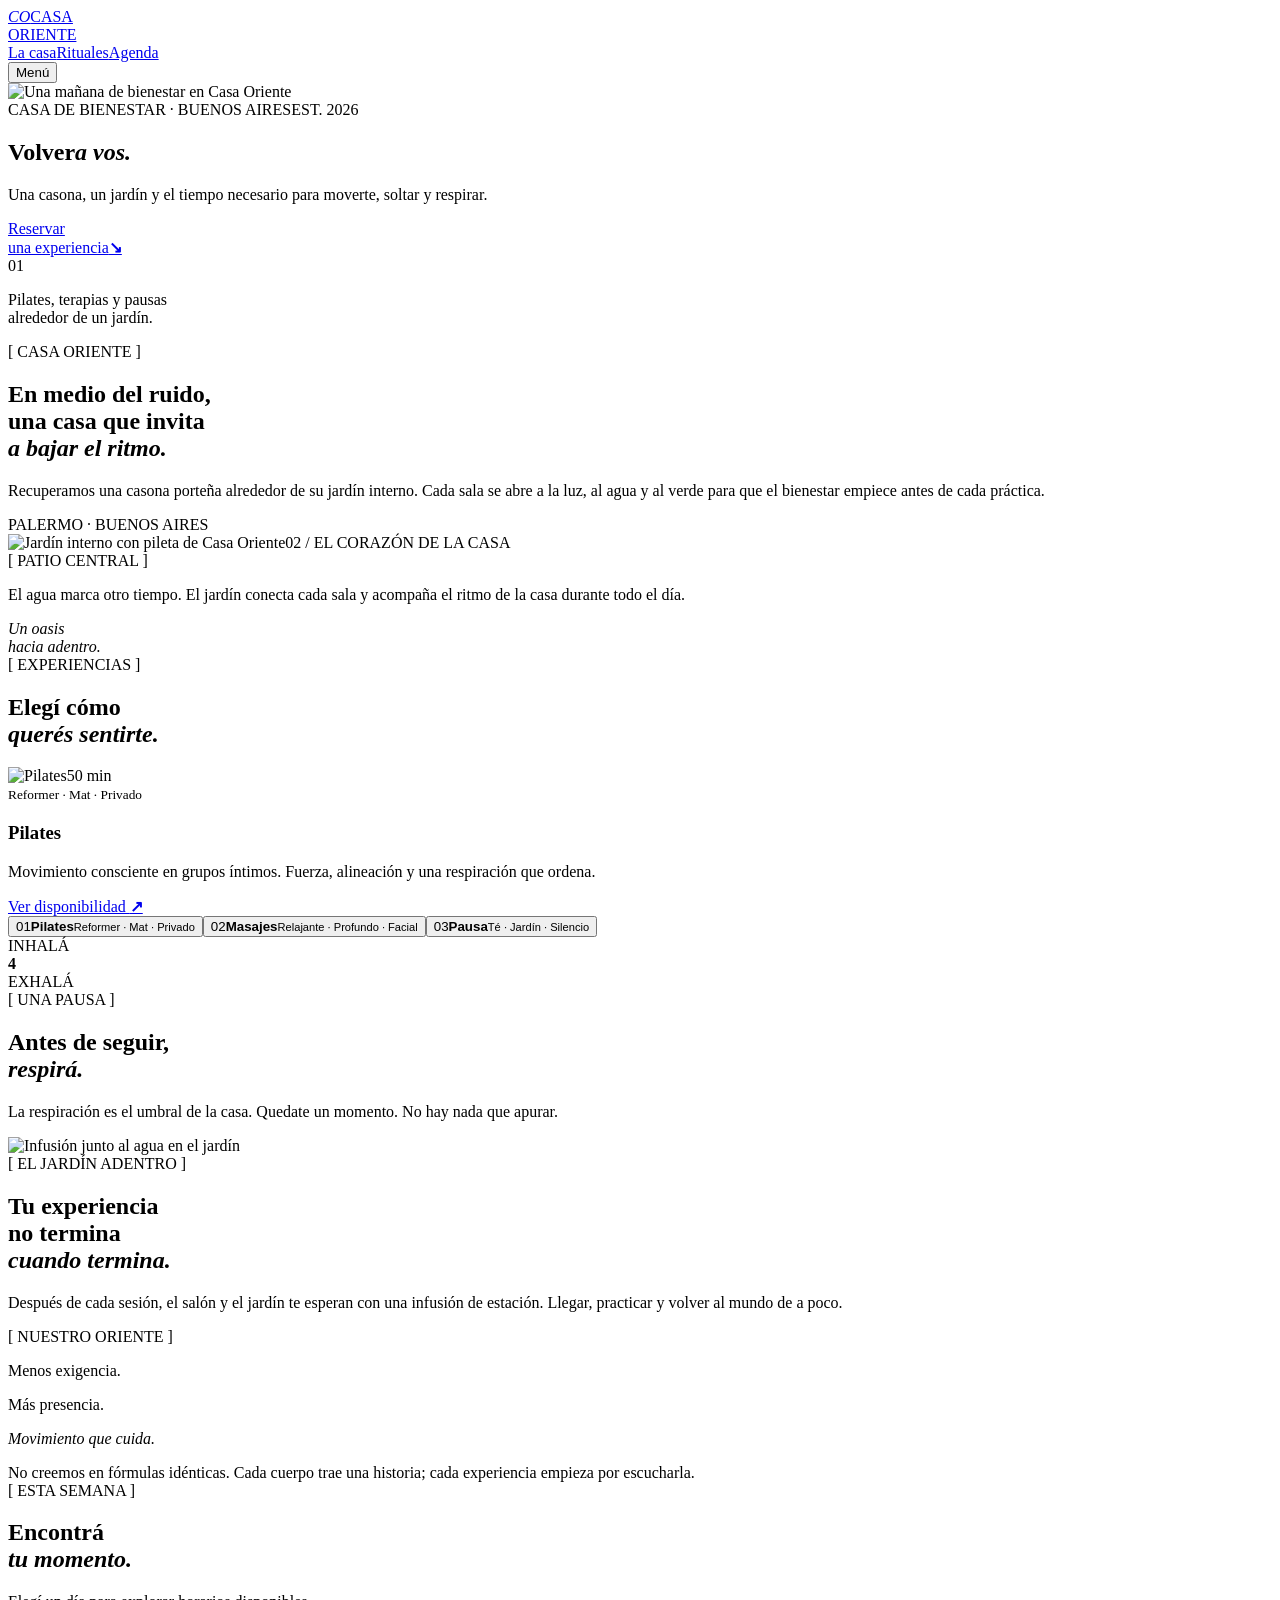
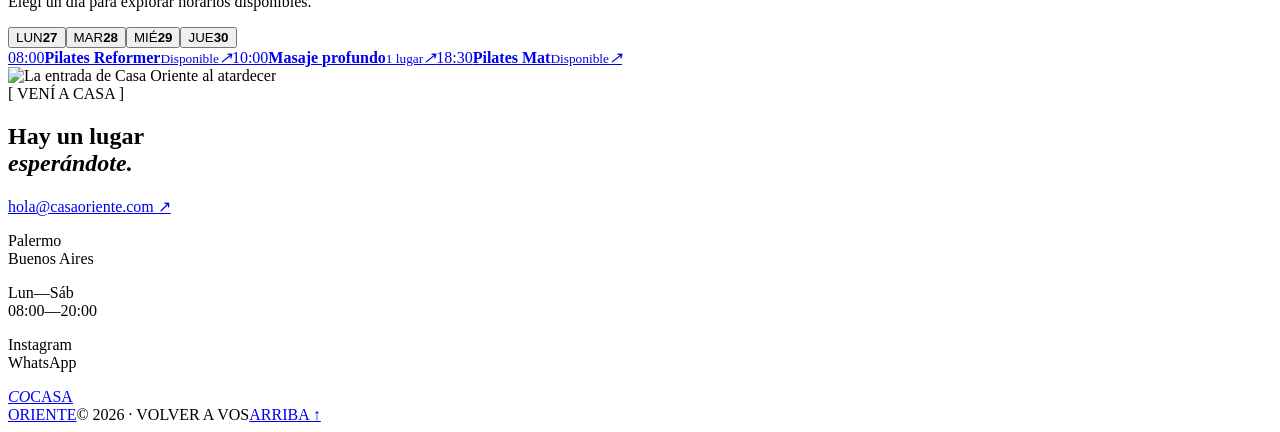
==== commit 38c10fa2: "Feature the central courtyard and pool" ====
--- a/index.html
+++ b/index.html
@@ -1 +1 @@
-<!DOCTYPE html><html lang="es"><head><meta charSet="utf-8"/><meta name="viewport" content="width=device-width, initial-scale=1"/><link rel="preload" as="image" href="/casaoriente/images/hero-editorial-v2.png"/><link rel="preload" as="image" href="/casaoriente/images/pilates-reformer.png"/><link rel="preload" as="image" href="/casaoriente/images/jardin-sensorial.png"/><link rel="preload" as="image" href="/casaoriente/images/llegada-casa-oriente.png"/><link rel="stylesheet" href="/casaoriente/_next/static/chunks/0b5~409b3jb62.css" data-precedence="next"/><link rel="preload" as="script" fetchPriority="low" href="/casaoriente/_next/static/chunks/13mlq5af~sx62.js"/><script src="/casaoriente/_next/static/chunks/0y7opfao.kdcd.js" async=""></script><script src="/casaoriente/_next/static/chunks/0qm0td1ph.m7d.js" async=""></script><script src="/casaoriente/_next/static/chunks/turbopack-031og39yolx5b.js" async=""></script><script src="/casaoriente/_next/static/chunks/0cc6ivl2rzcu9.js" async=""></script><script src="/casaoriente/_next/static/chunks/0.n5a8dmfut0z.js" async=""></script><title>Casa Oriente — Wellness, pilates y masajes</title><meta name="description" content="Una casona con jardín interno en Buenos Aires. Pilates, masajes y experiencias de bienestar para volver a vos."/><meta property="og:title" content="Casa Oriente"/><meta property="og:description" content="Una casona con jardín interno en Buenos Aires. Pilates, masajes y experiencias de bienestar para volver a vos."/><meta property="og:locale" content="es_AR"/><meta property="og:image" content="http://localhost:3000/og.png"/><meta property="og:type" content="website"/><meta name="twitter:card" content="summary_large_image"/><meta name="twitter:title" content="Casa Oriente"/><meta name="twitter:description" content="Una casona con jardín interno en Buenos Aires. Pilates, masajes y experiencias de bienestar para volver a vos."/><meta name="twitter:image" content="http://localhost:3000/og.png"/><script src="/casaoriente/_next/static/chunks/03~yq9q893hmn.js" noModule=""></script></head><body><div hidden=""><!--$--><!--/$--></div><main><div class="grain"></div><header><a class="brand" href="#inicio"><i>CO</i><span>CASA<br/>ORIENTE</span></a><nav><a href="#casa">La casa</a><a href="#rituales">Rituales</a><a href="#agenda">Agenda</a></nav><button class="menu">Menú<i></i></button></header><section class="hero" id="inicio"><img src="/casaoriente/images/hero-editorial-v2.png" alt="Una mañana de bienestar en Casa Oriente"/><div class="shade"></div><div class="hero-top"><span>CASA DE BIENESTAR · BUENOS AIRES</span><span>EST. 2026</span></div><h1><span>Volver</span><em>a vos.</em></h1><p>Una casona, un jardín y el tiempo necesario para moverte, soltar y respirar.</p><a class="book" href="#agenda"><span>Reservar<br/>una experiencia</span><b>↘</b></a><div class="hero-note"><span>01</span><p>Pilates, terapias y pausas<br/>alrededor de un jardín.</p></div></section><section class="welcome" id="casa"><span class="eyebrow">[ CASA ORIENTE ]</span><h2>En medio del ruido,<br/>una casa que invita<br/><em>a bajar el ritmo.</em></h2><div class="welcome-foot"><p>Recuperamos una casona porteña alrededor de su jardín interno. Cada sala se abre a la luz, al agua y al verde para que el bienestar empiece antes de cada práctica.</p><span>PALERMO · BUENOS AIRES</span></div></section><section class="rituals" id="rituales"><div class="ritual-head"><span class="eyebrow">[ EXPERIENCIAS ]</span><h2>Elegí cómo<br/><em>querés sentirte.</em></h2></div><div class="ritual-stage"><div class="ritual-photo"><img src="/casaoriente/images/pilates-reformer.png" alt="Pilates"/><span>50 min</span></div><div class="ritual-copy"><small>Reformer · Mat · Privado</small><h3>Pilates</h3><p>Movimiento consciente en grupos íntimos. Fuerza, alineación y una respiración que ordena.</p><a href="#agenda">Ver disponibilidad <b>↗</b></a></div></div><div class="ritual-tabs"><button class="active"><span>01</span><b>Pilates</b><small>Reformer · Mat · Privado</small></button><button class=""><span>02</span><b>Masajes</b><small>Relajante · Profundo · Facial</small></button><button class=""><span>03</span><b>Pausa</b><small>Té · Jardín · Silencio</small></button></div></section><section class="breath"><div class="breath-orb"><i></i><span>INHALÁ<br/><b>4</b><br/>EXHALÁ</span></div><div class="breath-copy"><span class="eyebrow">[ UNA PAUSA ]</span><h2>Antes de seguir,<br/><em>respirá.</em></h2><p>La respiración es el umbral de la casa. Quedate un momento. No hay nada que apurar.</p></div></section><section class="garden"><img src="/casaoriente/images/jardin-sensorial.png" alt="Infusión junto al agua en el jardín"/><div class="garden-card"><span class="eyebrow">[ EL JARDÍN ADENTRO ]</span><h2>Tu experiencia<br/>no termina<br/><em>cuando termina.</em></h2><p>Después de cada sesión, el salón y el jardín te esperan con una infusión de estación. Llegar, practicar y volver al mundo de a poco.</p></div></section><section class="philosophy"><span class="eyebrow">[ NUESTRO ORIENTE ]</span><div><p>Menos exigencia.</p><p>Más presencia.</p><p><em>Movimiento que cuida.</em></p></div><aside>No creemos en fórmulas idénticas. Cada cuerpo trae una historia; cada experiencia empieza por escucharla.</aside></section><section class="agenda" id="agenda"><div class="agenda-title"><span class="eyebrow">[ ESTA SEMANA ]</span><h2>Encontrá<br/><em>tu momento.</em></h2><p>Elegí un día para explorar horarios disponibles.</p></div><div class="calendar"><div class="days"><button class="active"><span>LUN</span><b>27</b></button><button class=""><span>MAR</span><b>28</b></button><button class=""><span>MIÉ</span><b>29</b></button><button class=""><span>JUE</span><b>30</b></button></div><div class="slots"><a href="mailto:hola@casaoriente.com"><span>08:00</span><b>Pilates Reformer</b><small>Disponible</small><i>↗</i></a><a href="mailto:hola@casaoriente.com"><span>10:00</span><b>Masaje profundo</b><small>1 lugar</small><i>↗</i></a><a href="mailto:hola@casaoriente.com"><span>18:30</span><b>Pilates Mat</b><small>Disponible</small><i>↗</i></a></div></div></section><section class="visit" id="visitanos"><img src="/casaoriente/images/llegada-casa-oriente.png" alt="La entrada de Casa Oriente al atardecer"/><div class="visit-shade"></div><span class="eyebrow">[ VENÍ A CASA ]</span><h2>Hay un lugar<br/><em>esperándote.</em></h2><a href="mailto:hola@casaoriente.com">hola@casaoriente.com <span>↗</span></a><div class="visit-meta"><p>Palermo<br/>Buenos Aires</p><p>Lun—Sáb<br/>08:00—20:00</p><p>Instagram<br/>WhatsApp</p></div></section><footer><a class="brand" href="#inicio"><i>CO</i><span>CASA<br/>ORIENTE</span></a><span>© 2026 · VOLVER A VOS</span><a href="#inicio">ARRIBA ↑</a></footer></main><!--$--><!--/$--><script src="/casaoriente/_next/static/chunks/13mlq5af~sx62.js" id="_R_" async=""></script><script>(self.__next_f=self.__next_f||[]).push([0])</script><script>self.__next_f.push([1,"1:\"$Sreact.fragment\"\n2:I[21907,[\"/casaoriente/_next/static/chunks/0cc6ivl2rzcu9.js\"],\"default\"]\n3:I[43777,[\"/casaoriente/_next/static/chunks/0cc6ivl2rzcu9.js\"],\"default\"]\n4:I[60852,[\"/casaoriente/_next/static/chunks/0cc6ivl2rzcu9.js\"],\"ClientPageRoot\"]\n5:I[65728,[\"/casaoriente/_next/static/chunks/0cc6ivl2rzcu9.js\",\"/casaoriente/_next/static/chunks/0.n5a8dmfut0z.js\"],\"default\"]\n8:I[42017,[\"/casaoriente/_next/static/chunks/0cc6ivl2rzcu9.js\"],\"OutletBoundary\"]\n9:\"$Sreact.suspense\"\nb:I[42017,[\"/casaoriente/_next/static/chunks/0cc6ivl2rzcu9.js\"],\"ViewportBoundary\"]\nd:I[42017,[\"/casaoriente/_next/static/chunks/0cc6ivl2rzcu9.js\"],\"MetadataBoundary\"]\nf:I[56203,[\"/casaoriente/_next/static/chunks/0cc6ivl2rzcu9.js\"],\"default\",1]\n:HL[\"/casaoriente/_next/static/chunks/0b5~409b3jb62.css\",\"style\"]\n"])</script><script>self.__next_f.push([1,"0:{\"P\":null,\"c\":[\"\",\"\"],\"q\":\"\",\"i\":false,\"f\":[[[\"\",{\"children\":[\"__PAGE__\",{}]},\"$undefined\",\"$undefined\",16],[[\"$\",\"$1\",\"c\",{\"children\":[[[\"$\",\"link\",\"0\",{\"rel\":\"stylesheet\",\"href\":\"/casaoriente/_next/static/chunks/0b5~409b3jb62.css\",\"precedence\":\"next\",\"crossOrigin\":\"$undefined\",\"nonce\":\"$undefined\"}],[\"$\",\"script\",\"script-0\",{\"src\":\"/casaoriente/_next/static/chunks/0cc6ivl2rzcu9.js\",\"async\":true,\"nonce\":\"$undefined\"}]],[\"$\",\"html\",null,{\"lang\":\"es\",\"children\":[\"$\",\"body\",null,{\"children\":[\"$\",\"$L2\",null,{\"parallelRouterKey\":\"children\",\"error\":\"$undefined\",\"errorStyles\":\"$undefined\",\"errorScripts\":\"$undefined\",\"template\":[\"$\",\"$L3\",null,{}],\"templateStyles\":\"$undefined\",\"templateScripts\":\"$undefined\",\"notFound\":[[[\"$\",\"title\",null,{\"children\":\"404: This page could not be found.\"}],[\"$\",\"div\",null,{\"style\":{\"fontFamily\":\"system-ui,\\\"Segoe UI\\\",Roboto,Helvetica,Arial,sans-serif,\\\"Apple Color Emoji\\\",\\\"Segoe UI Emoji\\\"\",\"height\":\"100vh\",\"textAlign\":\"center\",\"display\":\"flex\",\"flexDirection\":\"column\",\"alignItems\":\"center\",\"justifyContent\":\"center\"},\"children\":[\"$\",\"div\",null,{\"children\":[[\"$\",\"style\",null,{\"dangerouslySetInnerHTML\":{\"__html\":\"body{color:#000;background:#fff;margin:0}.next-error-h1{border-right:1px solid rgba(0,0,0,.3)}@media (prefers-color-scheme:dark){body{color:#fff;background:#000}.next-error-h1{border-right:1px solid rgba(255,255,255,.3)}}\"}}],[\"$\",\"h1\",null,{\"className\":\"next-error-h1\",\"style\":{\"display\":\"inline-block\",\"margin\":\"0 20px 0 0\",\"padding\":\"0 23px 0 0\",\"fontSize\":24,\"fontWeight\":500,\"verticalAlign\":\"top\",\"lineHeight\":\"49px\"},\"children\":404}],[\"$\",\"div\",null,{\"style\":{\"display\":\"inline-block\"},\"children\":[\"$\",\"h2\",null,{\"style\":{\"fontSize\":14,\"fontWeight\":400,\"lineHeight\":\"49px\",\"margin\":0},\"children\":\"This page could not be found.\"}]}]]}]}]],[]],\"forbidden\":\"$undefined\",\"unauthorized\":\"$undefined\"}]}]}]]}],{\"children\":[[\"$\",\"$1\",\"c\",{\"children\":[[\"$\",\"$L4\",null,{\"Component\":\"$5\",\"serverProvidedParams\":{\"searchParams\":{},\"params\":{},\"promises\":[\"$@6\",\"$@7\"]}}],[[\"$\",\"script\",\"script-0\",{\"src\":\"/casaoriente/_next/static/chunks/0.n5a8dmfut0z.js\",\"async\":true,\"nonce\":\"$undefined\"}]],[\"$\",\"$L8\",null,{\"children\":[\"$\",\"$9\",null,{\"name\":\"Next.MetadataOutlet\",\"children\":\"$@a\"}]}]]}],{},null,false,null]},null,false,null],[\"$\",\"$1\",\"h\",{\"children\":[null,[\"$\",\"$Lb\",null,{\"children\":\"$Lc\"}],[\"$\",\"div\",null,{\"hidden\":true,\"children\":[\"$\",\"$Ld\",null,{\"children\":[\"$\",\"$9\",null,{\"name\":\"Next.Metadata\",\"children\":\"$Le\"}]}]}],null]}],false]],\"m\":\"$undefined\",\"G\":[\"$f\",[[\"$\",\"link\",\"0\",{\"rel\":\"stylesheet\",\"href\":\"/casaoriente/_next/static/chunks/0b5~409b3jb62.css\",\"precedence\":\"next\",\"crossOrigin\":\"$undefined\",\"nonce\":\"$undefined\"}]]],\"S\":true,\"h\":null,\"s\":\"$undefined\",\"l\":\"$undefined\",\"p\":\"$undefined\",\"d\":\"$undefined\",\"b\":\"HXlxDJ_mX6Ntc242GSmlx\"}\n"])</script><script>self.__next_f.push([1,"6:{}\n7:\"$0:f:0:1:1:children:0:props:children:0:props:serverProvidedParams:params\"\n"])</script><script>self.__next_f.push([1,"c:[[\"$\",\"meta\",\"0\",{\"charSet\":\"utf-8\"}],[\"$\",\"meta\",\"1\",{\"name\":\"viewport\",\"content\":\"width=device-width, initial-scale=1\"}]]\n"])</script><script>self.__next_f.push([1,"a:null\ne:[[\"$\",\"title\",\"0\",{\"children\":\"Casa Oriente — Wellness, pilates y masajes\"}],[\"$\",\"meta\",\"1\",{\"name\":\"description\",\"content\":\"Una casona con jardín interno en Buenos Aires. Pilates, masajes y experiencias de bienestar para volver a vos.\"}],[\"$\",\"meta\",\"2\",{\"property\":\"og:title\",\"content\":\"Casa Oriente\"}],[\"$\",\"meta\",\"3\",{\"property\":\"og:description\",\"content\":\"Una casona con jardín interno en Buenos Aires. Pilates, masajes y experiencias de bienestar para volver a vos.\"}],[\"$\",\"meta\",\"4\",{\"property\":\"og:locale\",\"content\":\"es_AR\"}],[\"$\",\"meta\",\"5\",{\"property\":\"og:image\",\"content\":\"http://localhost:3000/og.png\"}],[\"$\",\"meta\",\"6\",{\"property\":\"og:type\",\"content\":\"website\"}],[\"$\",\"meta\",\"7\",{\"name\":\"twitter:card\",\"content\":\"summary_large_image\"}],[\"$\",\"meta\",\"8\",{\"name\":\"twitter:title\",\"content\":\"Casa Oriente\"}],[\"$\",\"meta\",\"9\",{\"name\":\"twitter:description\",\"content\":\"Una casona con jardín interno en Buenos Aires. Pilates, masajes y experiencias de bienestar para volver a vos.\"}],[\"$\",\"meta\",\"10\",{\"name\":\"twitter:image\",\"content\":\"http://localhost:3000/og.png\"}]]\n"])</script></body></html>+<!DOCTYPE html><html lang="es"><head><meta charSet="utf-8"/><meta name="viewport" content="width=device-width, initial-scale=1"/><link rel="preload" as="image" href="/casaoriente/images/hero-editorial-v2.png"/><link rel="preload" as="image" href="/casaoriente/images/patio-casa-oriente.png"/><link rel="preload" as="image" href="/casaoriente/images/pilates-reformer.png"/><link rel="preload" as="image" href="/casaoriente/images/jardin-sensorial.png"/><link rel="preload" as="image" href="/casaoriente/images/llegada-casa-oriente.png"/><link rel="stylesheet" href="/casaoriente/_next/static/chunks/0u_mv6rjd.ykt.css" data-precedence="next"/><link rel="preload" as="script" fetchPriority="low" href="/casaoriente/_next/static/chunks/13mlq5af~sx62.js"/><script src="/casaoriente/_next/static/chunks/0y7opfao.kdcd.js" async=""></script><script src="/casaoriente/_next/static/chunks/0qm0td1ph.m7d.js" async=""></script><script src="/casaoriente/_next/static/chunks/turbopack-031og39yolx5b.js" async=""></script><script src="/casaoriente/_next/static/chunks/0cc6ivl2rzcu9.js" async=""></script><script src="/casaoriente/_next/static/chunks/0pxge8i.wpii1.js" async=""></script><title>Casa Oriente — Wellness, pilates y masajes</title><meta name="description" content="Una casona con jardín interno en Buenos Aires. Pilates, masajes y experiencias de bienestar para volver a vos."/><meta property="og:title" content="Casa Oriente"/><meta property="og:description" content="Una casona con jardín interno en Buenos Aires. Pilates, masajes y experiencias de bienestar para volver a vos."/><meta property="og:locale" content="es_AR"/><meta property="og:image" content="http://localhost:3000/og.png"/><meta property="og:type" content="website"/><meta name="twitter:card" content="summary_large_image"/><meta name="twitter:title" content="Casa Oriente"/><meta name="twitter:description" content="Una casona con jardín interno en Buenos Aires. Pilates, masajes y experiencias de bienestar para volver a vos."/><meta name="twitter:image" content="http://localhost:3000/og.png"/><script src="/casaoriente/_next/static/chunks/03~yq9q893hmn.js" noModule=""></script></head><body><div hidden=""><!--$--><!--/$--></div><main><div class="grain"></div><header><a class="brand" href="#inicio"><i>CO</i><span>CASA<br/>ORIENTE</span></a><nav><a href="#casa">La casa</a><a href="#rituales">Rituales</a><a href="#agenda">Agenda</a></nav><button class="menu">Menú<i></i></button></header><section class="hero" id="inicio"><img src="/casaoriente/images/hero-editorial-v2.png" alt="Una mañana de bienestar en Casa Oriente"/><div class="shade"></div><div class="hero-top"><span>CASA DE BIENESTAR · BUENOS AIRES</span><span>EST. 2026</span></div><h1><span>Volver</span><em>a vos.</em></h1><p>Una casona, un jardín y el tiempo necesario para moverte, soltar y respirar.</p><a class="book" href="#agenda"><span>Reservar<br/>una experiencia</span><b>↘</b></a><div class="hero-note"><span>01</span><p>Pilates, terapias y pausas<br/>alrededor de un jardín.</p></div></section><section class="welcome" id="casa"><span class="eyebrow">[ CASA ORIENTE ]</span><h2>En medio del ruido,<br/>una casa que invita<br/><em>a bajar el ritmo.</em></h2><div class="welcome-foot"><p>Recuperamos una casona porteña alrededor de su jardín interno. Cada sala se abre a la luz, al agua y al verde para que el bienestar empiece antes de cada práctica.</p><span>PALERMO · BUENOS AIRES</span></div></section><section class="courtyard"><div class="courtyard-frame"><img src="/casaoriente/images/patio-casa-oriente.png" alt="Jardín interno con pileta de Casa Oriente"/><span class="courtyard-index">02 / EL CORAZÓN DE LA CASA</span></div><div class="courtyard-caption"><span class="eyebrow">[ PATIO CENTRAL ]</span><p>El agua marca otro tiempo. El jardín conecta cada sala y acompaña el ritmo de la casa durante todo el día.</p><em>Un oasis<br/>hacia adentro.</em></div></section><section class="rituals" id="rituales"><div class="ritual-head"><span class="eyebrow">[ EXPERIENCIAS ]</span><h2>Elegí cómo<br/><em>querés sentirte.</em></h2></div><div class="ritual-stage"><div class="ritual-photo"><img src="/casaoriente/images/pilates-reformer.png" alt="Pilates"/><span>50 min</span></div><div class="ritual-copy"><small>Reformer · Mat · Privado</small><h3>Pilates</h3><p>Movimiento consciente en grupos íntimos. Fuerza, alineación y una respiración que ordena.</p><a href="#agenda">Ver disponibilidad <b>↗</b></a></div></div><div class="ritual-tabs"><button class="active"><span>01</span><b>Pilates</b><small>Reformer · Mat · Privado</small></button><button class=""><span>02</span><b>Masajes</b><small>Relajante · Profundo · Facial</small></button><button class=""><span>03</span><b>Pausa</b><small>Té · Jardín · Silencio</small></button></div></section><section class="breath"><div class="breath-orb"><i></i><span>INHALÁ<br/><b>4</b><br/>EXHALÁ</span></div><div class="breath-copy"><span class="eyebrow">[ UNA PAUSA ]</span><h2>Antes de seguir,<br/><em>respirá.</em></h2><p>La respiración es el umbral de la casa. Quedate un momento. No hay nada que apurar.</p></div></section><section class="garden"><img src="/casaoriente/images/jardin-sensorial.png" alt="Infusión junto al agua en el jardín"/><div class="garden-card"><span class="eyebrow">[ EL JARDÍN ADENTRO ]</span><h2>Tu experiencia<br/>no termina<br/><em>cuando termina.</em></h2><p>Después de cada sesión, el salón y el jardín te esperan con una infusión de estación. Llegar, practicar y volver al mundo de a poco.</p></div></section><section class="philosophy"><span class="eyebrow">[ NUESTRO ORIENTE ]</span><div><p>Menos exigencia.</p><p>Más presencia.</p><p><em>Movimiento que cuida.</em></p></div><aside>No creemos en fórmulas idénticas. Cada cuerpo trae una historia; cada experiencia empieza por escucharla.</aside></section><section class="agenda" id="agenda"><div class="agenda-title"><span class="eyebrow">[ ESTA SEMANA ]</span><h2>Encontrá<br/><em>tu momento.</em></h2><p>Elegí un día para explorar horarios disponibles.</p></div><div class="calendar"><div class="days"><button class="active"><span>LUN</span><b>27</b></button><button class=""><span>MAR</span><b>28</b></button><button class=""><span>MIÉ</span><b>29</b></button><button class=""><span>JUE</span><b>30</b></button></div><div class="slots"><a href="mailto:hola@casaoriente.com"><span>08:00</span><b>Pilates Reformer</b><small>Disponible</small><i>↗</i></a><a href="mailto:hola@casaoriente.com"><span>10:00</span><b>Masaje profundo</b><small>1 lugar</small><i>↗</i></a><a href="mailto:hola@casaoriente.com"><span>18:30</span><b>Pilates Mat</b><small>Disponible</small><i>↗</i></a></div></div></section><section class="visit" id="visitanos"><img src="/casaoriente/images/llegada-casa-oriente.png" alt="La entrada de Casa Oriente al atardecer"/><div class="visit-shade"></div><span class="eyebrow">[ VENÍ A CASA ]</span><h2>Hay un lugar<br/><em>esperándote.</em></h2><a href="mailto:hola@casaoriente.com">hola@casaoriente.com <span>↗</span></a><div class="visit-meta"><p>Palermo<br/>Buenos Aires</p><p>Lun—Sáb<br/>08:00—20:00</p><p>Instagram<br/>WhatsApp</p></div></section><footer><a class="brand" href="#inicio"><i>CO</i><span>CASA<br/>ORIENTE</span></a><span>© 2026 · VOLVER A VOS</span><a href="#inicio">ARRIBA ↑</a></footer></main><!--$--><!--/$--><script src="/casaoriente/_next/static/chunks/13mlq5af~sx62.js" id="_R_" async=""></script><script>(self.__next_f=self.__next_f||[]).push([0])</script><script>self.__next_f.push([1,"1:\"$Sreact.fragment\"\n2:I[21907,[\"/casaoriente/_next/static/chunks/0cc6ivl2rzcu9.js\"],\"default\"]\n3:I[43777,[\"/casaoriente/_next/static/chunks/0cc6ivl2rzcu9.js\"],\"default\"]\n4:I[60852,[\"/casaoriente/_next/static/chunks/0cc6ivl2rzcu9.js\"],\"ClientPageRoot\"]\n5:I[65728,[\"/casaoriente/_next/static/chunks/0cc6ivl2rzcu9.js\",\"/casaoriente/_next/static/chunks/0pxge8i.wpii1.js\"],\"default\"]\n8:I[42017,[\"/casaoriente/_next/static/chunks/0cc6ivl2rzcu9.js\"],\"OutletBoundary\"]\n9:\"$Sreact.suspense\"\nb:I[42017,[\"/casaoriente/_next/static/chunks/0cc6ivl2rzcu9.js\"],\"ViewportBoundary\"]\nd:I[42017,[\"/casaoriente/_next/static/chunks/0cc6ivl2rzcu9.js\"],\"MetadataBoundary\"]\nf:I[56203,[\"/casaoriente/_next/static/chunks/0cc6ivl2rzcu9.js\"],\"default\",1]\n:HL[\"/casaoriente/_next/static/chunks/0u_mv6rjd.ykt.css\",\"style\"]\n"])</script><script>self.__next_f.push([1,"0:{\"P\":null,\"c\":[\"\",\"\"],\"q\":\"\",\"i\":false,\"f\":[[[\"\",{\"children\":[\"__PAGE__\",{}]},\"$undefined\",\"$undefined\",16],[[\"$\",\"$1\",\"c\",{\"children\":[[[\"$\",\"link\",\"0\",{\"rel\":\"stylesheet\",\"href\":\"/casaoriente/_next/static/chunks/0u_mv6rjd.ykt.css\",\"precedence\":\"next\",\"crossOrigin\":\"$undefined\",\"nonce\":\"$undefined\"}],[\"$\",\"script\",\"script-0\",{\"src\":\"/casaoriente/_next/static/chunks/0cc6ivl2rzcu9.js\",\"async\":true,\"nonce\":\"$undefined\"}]],[\"$\",\"html\",null,{\"lang\":\"es\",\"children\":[\"$\",\"body\",null,{\"children\":[\"$\",\"$L2\",null,{\"parallelRouterKey\":\"children\",\"error\":\"$undefined\",\"errorStyles\":\"$undefined\",\"errorScripts\":\"$undefined\",\"template\":[\"$\",\"$L3\",null,{}],\"templateStyles\":\"$undefined\",\"templateScripts\":\"$undefined\",\"notFound\":[[[\"$\",\"title\",null,{\"children\":\"404: This page could not be found.\"}],[\"$\",\"div\",null,{\"style\":{\"fontFamily\":\"system-ui,\\\"Segoe UI\\\",Roboto,Helvetica,Arial,sans-serif,\\\"Apple Color Emoji\\\",\\\"Segoe UI Emoji\\\"\",\"height\":\"100vh\",\"textAlign\":\"center\",\"display\":\"flex\",\"flexDirection\":\"column\",\"alignItems\":\"center\",\"justifyContent\":\"center\"},\"children\":[\"$\",\"div\",null,{\"children\":[[\"$\",\"style\",null,{\"dangerouslySetInnerHTML\":{\"__html\":\"body{color:#000;background:#fff;margin:0}.next-error-h1{border-right:1px solid rgba(0,0,0,.3)}@media (prefers-color-scheme:dark){body{color:#fff;background:#000}.next-error-h1{border-right:1px solid rgba(255,255,255,.3)}}\"}}],[\"$\",\"h1\",null,{\"className\":\"next-error-h1\",\"style\":{\"display\":\"inline-block\",\"margin\":\"0 20px 0 0\",\"padding\":\"0 23px 0 0\",\"fontSize\":24,\"fontWeight\":500,\"verticalAlign\":\"top\",\"lineHeight\":\"49px\"},\"children\":404}],[\"$\",\"div\",null,{\"style\":{\"display\":\"inline-block\"},\"children\":[\"$\",\"h2\",null,{\"style\":{\"fontSize\":14,\"fontWeight\":400,\"lineHeight\":\"49px\",\"margin\":0},\"children\":\"This page could not be found.\"}]}]]}]}]],[]],\"forbidden\":\"$undefined\",\"unauthorized\":\"$undefined\"}]}]}]]}],{\"children\":[[\"$\",\"$1\",\"c\",{\"children\":[[\"$\",\"$L4\",null,{\"Component\":\"$5\",\"serverProvidedParams\":{\"searchParams\":{},\"params\":{},\"promises\":[\"$@6\",\"$@7\"]}}],[[\"$\",\"script\",\"script-0\",{\"src\":\"/casaoriente/_next/static/chunks/0pxge8i.wpii1.js\",\"async\":true,\"nonce\":\"$undefined\"}]],[\"$\",\"$L8\",null,{\"children\":[\"$\",\"$9\",null,{\"name\":\"Next.MetadataOutlet\",\"children\":\"$@a\"}]}]]}],{},null,false,null]},null,false,null],[\"$\",\"$1\",\"h\",{\"children\":[null,[\"$\",\"$Lb\",null,{\"children\":\"$Lc\"}],[\"$\",\"div\",null,{\"hidden\":true,\"children\":[\"$\",\"$Ld\",null,{\"children\":[\"$\",\"$9\",null,{\"name\":\"Next.Metadata\",\"children\":\"$Le\"}]}]}],null]}],false]],\"m\":\"$undefined\",\"G\":[\"$f\",[[\"$\",\"link\",\"0\",{\"rel\":\"stylesheet\",\"href\":\"/casaoriente/_next/static/chunks/0u_mv6rjd.ykt.css\",\"precedence\":\"next\",\"crossOrigin\":\"$undefined\",\"nonce\":\"$undefined\"}]]],\"S\":true,\"h\":null,\"s\":\"$undefined\",\"l\":\"$undefined\",\"p\":\"$undefined\",\"d\":\"$undefined\",\"b\":\"FqqSj9obLsag2m9ggaFXw\"}\n"])</script><script>self.__next_f.push([1,"6:{}\n7:\"$0:f:0:1:1:children:0:props:children:0:props:serverProvidedParams:params\"\n"])</script><script>self.__next_f.push([1,"c:[[\"$\",\"meta\",\"0\",{\"charSet\":\"utf-8\"}],[\"$\",\"meta\",\"1\",{\"name\":\"viewport\",\"content\":\"width=device-width, initial-scale=1\"}]]\n"])</script><script>self.__next_f.push([1,"a:null\ne:[[\"$\",\"title\",\"0\",{\"children\":\"Casa Oriente — Wellness, pilates y masajes\"}],[\"$\",\"meta\",\"1\",{\"name\":\"description\",\"content\":\"Una casona con jardín interno en Buenos Aires. Pilates, masajes y experiencias de bienestar para volver a vos.\"}],[\"$\",\"meta\",\"2\",{\"property\":\"og:title\",\"content\":\"Casa Oriente\"}],[\"$\",\"meta\",\"3\",{\"property\":\"og:description\",\"content\":\"Una casona con jardín interno en Buenos Aires. Pilates, masajes y experiencias de bienestar para volver a vos.\"}],[\"$\",\"meta\",\"4\",{\"property\":\"og:locale\",\"content\":\"es_AR\"}],[\"$\",\"meta\",\"5\",{\"property\":\"og:image\",\"content\":\"http://localhost:3000/og.png\"}],[\"$\",\"meta\",\"6\",{\"property\":\"og:type\",\"content\":\"website\"}],[\"$\",\"meta\",\"7\",{\"name\":\"twitter:card\",\"content\":\"summary_large_image\"}],[\"$\",\"meta\",\"8\",{\"name\":\"twitter:title\",\"content\":\"Casa Oriente\"}],[\"$\",\"meta\",\"9\",{\"name\":\"twitter:description\",\"content\":\"Una casona con jardín interno en Buenos Aires. Pilates, masajes y experiencias de bienestar para volver a vos.\"}],[\"$\",\"meta\",\"10\",{\"name\":\"twitter:image\",\"content\":\"http://localhost:3000/og.png\"}]]\n"])</script></body></html>
